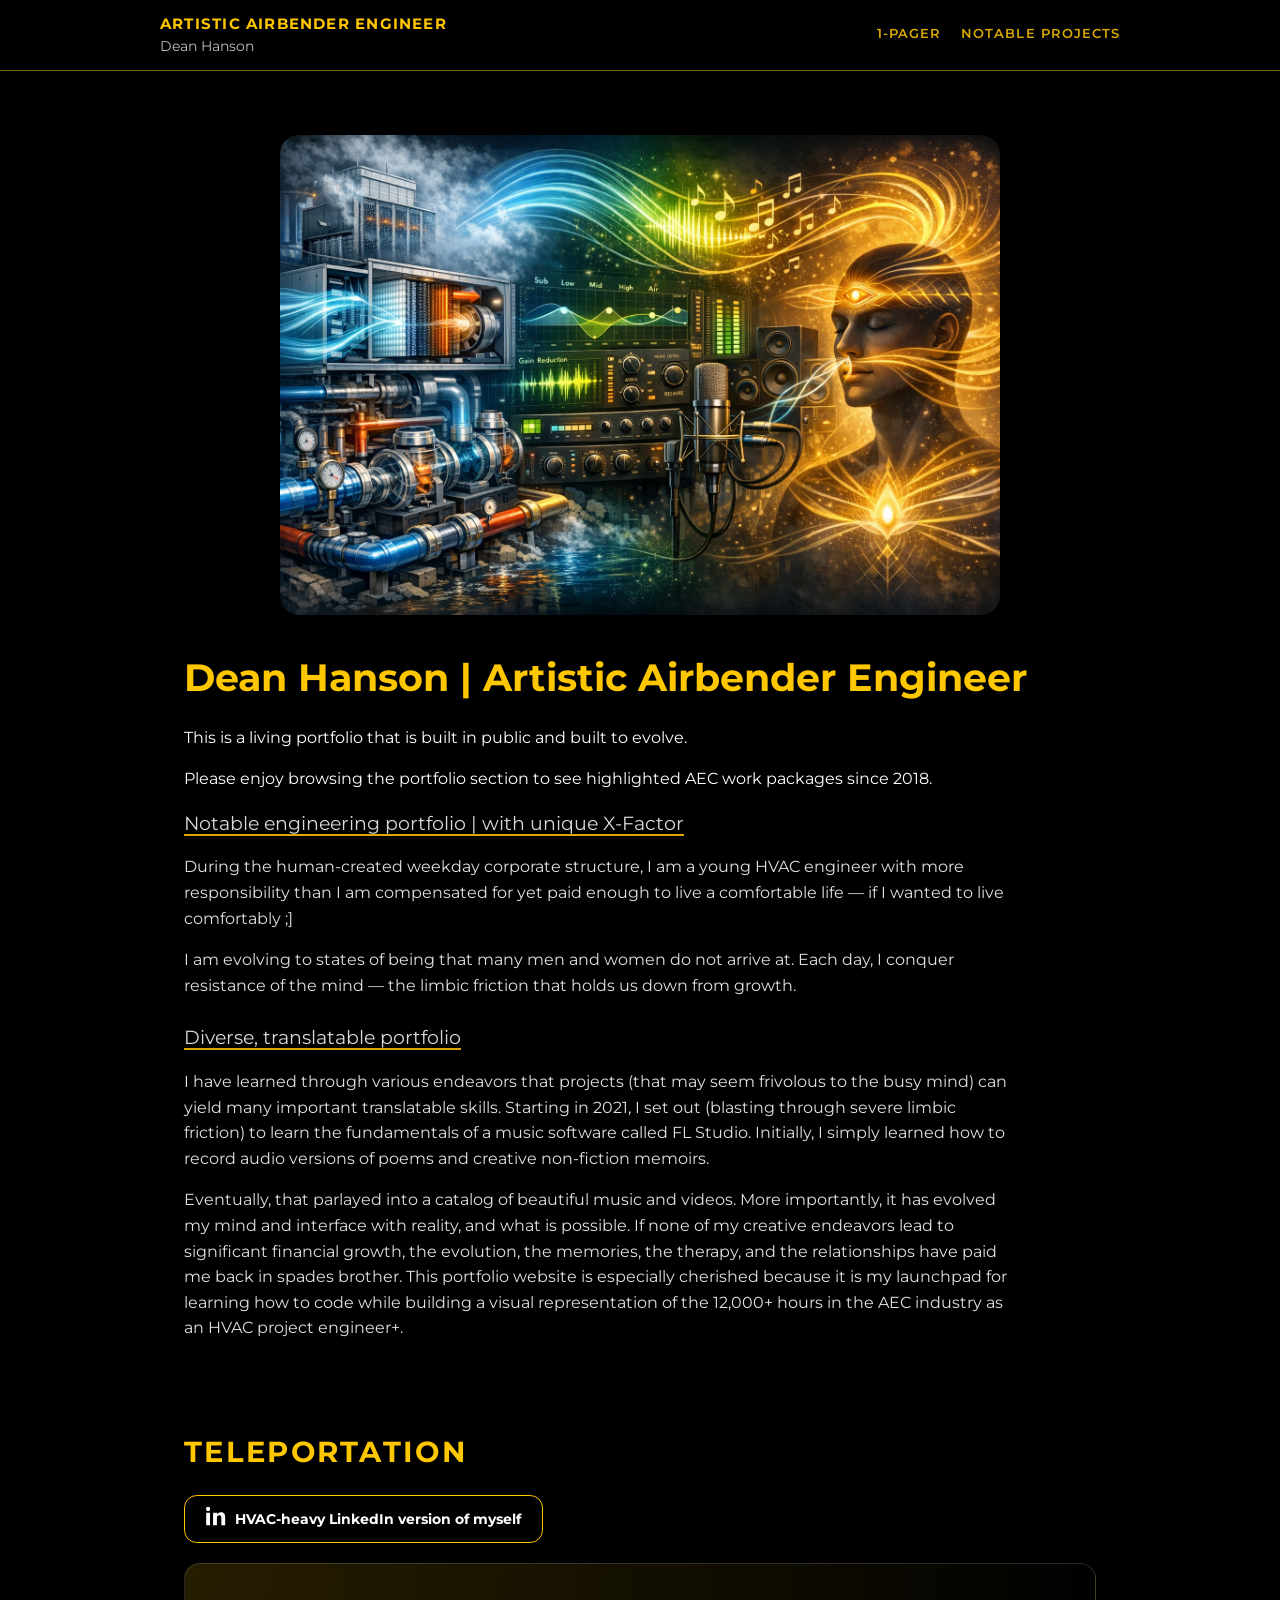
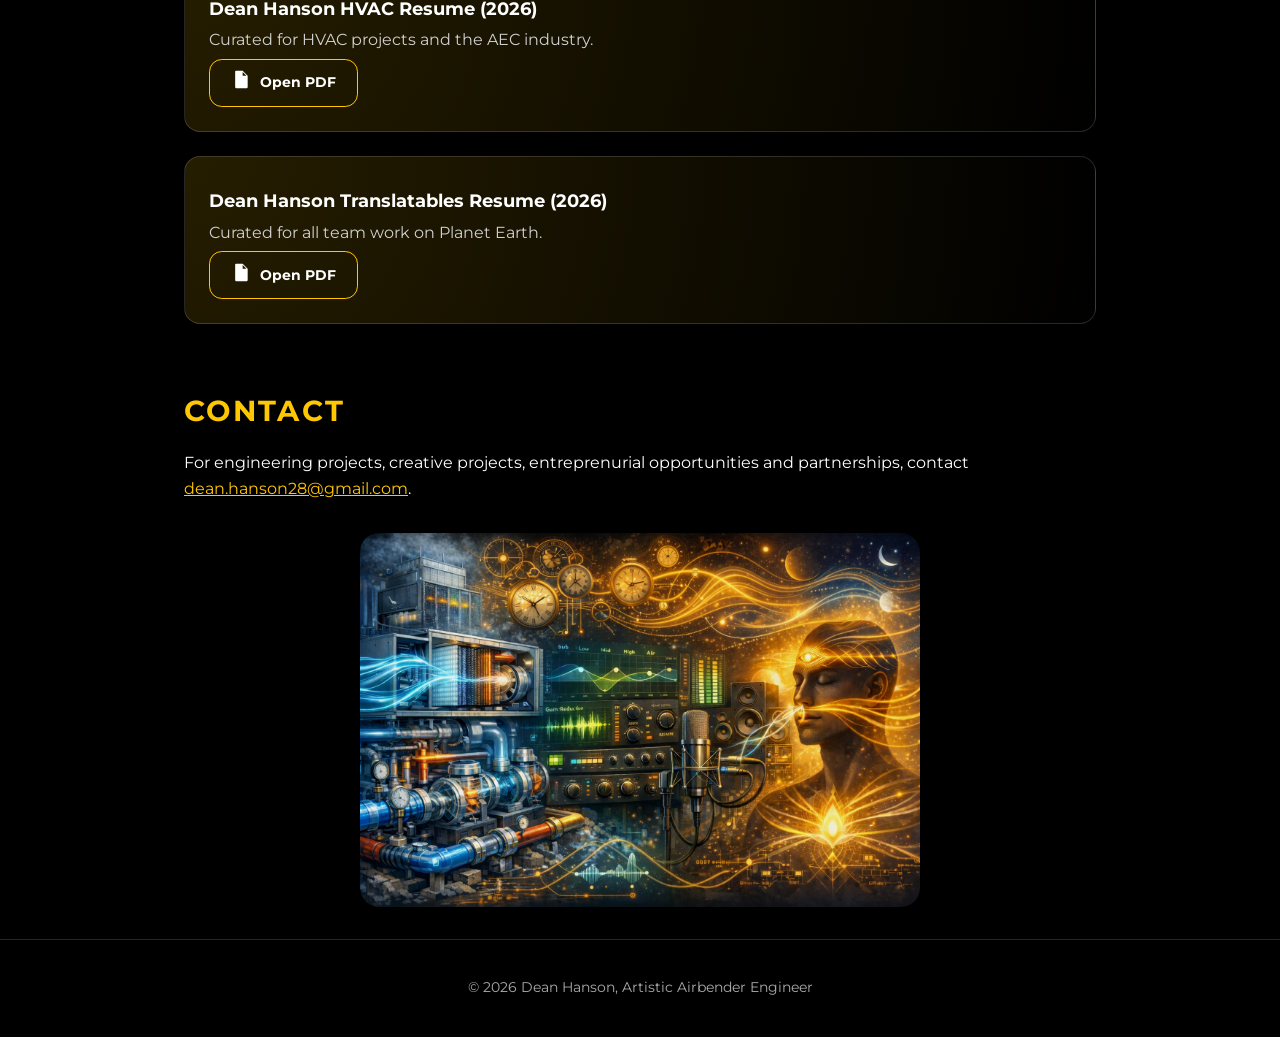
==== index.html @ f2208ef8 "Initial portfolio site commit" ====
<!DOCTYPE html>
<html lang="en">

<head>
  <meta charset="UTF-8" />
  <title>Artistic Airbender Engineer | Dean Hanson</title>
  <meta name="viewport" content="width=device-width, initial-scale=1.0" />
  <meta name="description" content="Artistic Airbender Engineer – Dean Hanson engineering portfolio." />

  <!-- Font: Montserrat -->
  <link rel="preconnect" href="https://fonts.googleapis.com" />
  <link rel="preconnect" href="https://fonts.gstatic.com" crossorigin />
  <link href="https://fonts.googleapis.com/css2?family=Montserrat:wght@300;400;500;600;700&display=swap"
    rel="stylesheet" />

  <link rel="stylesheet" href="styles.css" />

</head>

<body>

  <div class="scroll-progress">
    <div class="scroll-progress-bar"></div>
  </div>

  <!-- Sticky header + nav -->
  <header class="site-header" id="home">
    <div class="container header-inner">
      <div class="brand">
        <span class="brand-title">Artistic Airbender Engineer</span>
        <span class="brand-subtitle">Dean Hanson</span>
      </div>

      <nav class="site-nav" aria-label="Primary navigation">
        <a href="index.html" class="nav-link active">1-pager</a>
        <a href="projects.html" class="nav-link">Notable Projects</a>
      </nav>
    </div>
  </header>

  <main>
    <!-- Hero -->
    <section id="hero" class="section hero-section">
      <div class="container">

        <!-- Airbender hero image -->
        <div class="hero-image">
          <img src="assets/airbender.png" alt="HVAC Airbender visual" />
        </div>

        <h1 class="hero-title">Dean Hanson | Artistic Airbender Engineer</h1>

        <p>
          This is a living portfolio that is built in public and built to evolve.
        </p>

        <p>
          Please enjoy browsing the portfolio section to see highlighted AEC work packages since 2018.
        </p>

        <p class="hero-subtitle">
          <span class="underline-accent">Notable engineering portfolio | with unique X-Factor</span>
        </p>



        <div class="hero-text">

          <p>
            During the human-created weekday corporate structure, I am a young HVAC engineer with more responsibility
            than I am
            compensated for yet paid enough to live a comfortable life — if I wanted to live comfortably ;]
          </p>

          <p>
            I am evolving to states of being that many men and women do not arrive at. Each day, I conquer resistance of
            the mind
            — the limbic friction that holds us down from growth.
          </p>

        </div>

        <p class="hero-subtitle">
          <span class="underline-accent">Diverse, translatable portfolio</span>
        </p>

        <div class="hero-text">
          <p>
            I have learned through various endeavors that projects (that may seem frivolous to the busy mind) can yield
            many
            important translatable skills. Starting in 2021, I set out (blasting through severe limbic friction) to
            learn the
            fundamentals of a music software called FL Studio. Initially, I simply learned how to record audio versions
            of poems and creative non-fiction
            memoirs.
          </p>

          <p>
            Eventually, that parlayed into a catalog of beautiful music and videos. More importantly, it has evolved my
            mind and interface with reality, and what is possible.
            If none of my creative endeavors lead to significant financial growth, the evolution, the memories, the
            therapy, and the relationships have paid me back in spades brother.
            This portfolio website is especially cherished because it is my
            launchpad for learning how to code while building a visual representation of the 12,000+ hours in the AEC
            industry as
            an HVAC project engineer+.
          </p>


        </div>

      </div>
    </section>

    <!-- Teleportation (bon voyage) -->
    <section id="links" class="section">
      <div class="container">
        <h2 class="section-title">Teleportation</h2>
        <div class="section-body">
          <div class="icon-button-row">
            <a class="icon-button" href="https://www.linkedin.com/in/deanmhanson/" target="_blank"
              rel="noopener noreferrer">
              <span class="icon-svg" aria-hidden="true">
                <svg width="20" height="20" viewBox="0 0 24 24" fill="currentColor">
                  <path
                    d="M4.98 3.5C4.98 4.88 3.87 6 2.5 6C1.13 6 0 4.88 0 3.5C0 2.12 1.13 1 2.5 1C3.87 1 4.98 2.12 4.98 3.5ZM0.22 8H4.77V23H0.22V8ZM8.9 8H13.3V10.07H13.36C13.96 8.88 15.52 7.64 17.84 7.64C22.53 7.64 23 10.73 23 14.48V23H18.45V15.37C18.45 13.45 18.41 10.98 15.93 10.98C13.43 10.98 13.06 12.97 13.06 15.23V23H8.51V8H8.9Z" />
                </svg>
              </span>
              <span class="icon-button-label">HVAC-heavy LinkedIn version of myself</span>
            </a>
          </div>
        </div>
        <!-- Teleportation: Resume jump points -->
        <div class="portfolio-grid">
          <!-- 2026 HVAC resume -->
          <article class="portfolio-card">
            <h3 class="portfolio-title">Dean Hanson HVAC Resume (2026)</h3>
            <p class="portfolio-description">
              Curated for HVAC projects and the AEC industry.
            </p>
            <a class="icon-button" href="docs/2026-dean-hanson-hvac-resume.pdf" target="_blank"
              rel="noopener noreferrer">
              <span class="icon-svg" aria-hidden="true">
                <svg width="20" height="20" viewBox="0 0 24 24" fill="currentColor">
                  <path
                    d="M6 2H14L20 8V22C20 22.55 19.55 23 19 23H6C5.45 23 5 22.55 5 22V3C5 2.45 5.45 2 6 2ZM14 3.5V8H18.5L14 3.5ZM8 12H16V14H8V12ZM8 16H16V18H8V16Z" />
                </svg>
              </span>
              <span class="icon-button-label">Open PDF</span>
            </a>
          </article>

          <!-- Resume: Translatables -->
          <article class="portfolio-card">
            <h3 class="portfolio-title">Dean Hanson Translatables Resume (2026)</h3>
            <p class="portfolio-description">
              Curated for all team work on Planet Earth.
            </p>
            <a class="icon-button" href="docs/Translatables-resume-v2.pdf" target="_blank" rel="noopener noreferrer">
              <span class="icon-svg" aria-hidden="true">
                <svg width="20" height="20" viewBox="0 0 24 24" fill="currentColor">
                  <path
                    d="M6 2H14L20 8V22C20 22.55 19.55 23 19 23H6C5.45 23 5 22.55 5 22V3C5 2.45 5.45 2 6 2ZM14 3.5V8H18.5L14 3.5ZM8 12H16V14H8V12ZM8 16H16V18H8V16Z" />
                </svg>
              </span>
              <span class="icon-button-label">Open PDF</span>
            </a>
          </article>

        </div>
      </div>
    </section>


    <!-- Contact -->
    <section id="contact" class="section">
      <div class="container">
        <h2 class="section-title">Contact</h2>

        <div class="section-body">
          <p>
            For engineering projects, creative projects, entreprenurial opportunities and partnerships, contact
            <a href="mailto:dean.hanson28@gmail.com">dean.hanson28@gmail.com</a>.
          </p>
        </div>

        <!-- Airbender v2 image -->
        <div class="contact-image">
          <img src="assets/airbenderv2.png" alt="HVAC Airbender secondary visual" />
        </div>

      </div>
    </section>
  </main>

  <footer class="site-footer">
    <div class="container footer-inner">
      <p class="footer-text">&copy; <span id="year"></span> Dean Hanson, Artistic Airbender Engineer</p>
    </div>
  </footer>

  <script src="script.js"></script>
</body>

</html>
---- styles.css ----
/* Base styles + reset */
*,
*::before,
*::after {
  box-sizing: border-box;
}

html,
body {
  margin: 0;
  padding: 0;
}

body {
  font-family: "Montserrat", system-ui, -apple-system, BlinkMacSystemFont, sans-serif;
  background: #000000;
  color: #ffffff;
  line-height: 1.6;
}

/* Global link styling */
a {
  color: #ffc700;
  text-decoration: underline;
}

/* Layout container */
.container {
  width: 100%;
  max-width: 960px;
  margin: 0 auto;
  padding: 0 1.5rem;
}

/* Sections */
.section {
  padding: 2rem 0;
}

.section-title {
  margin: 0 0 1rem 0;
  color: #ffc700;
  font-size: 1.8rem;
  letter-spacing: 0.08em;
  text-transform: uppercase;
}

/* Header + nav */
.site-header {
  position: sticky;
  top: 0;
  z-index: 100;
  background: rgba(0, 0, 0, 0.95);
  border-bottom: 1px solid rgba(255, 199, 0, 0.5);
  backdrop-filter: blur(8px);
}

.header-inner {
  display: flex;
  align-items: center;
  justify-content: space-between;
  padding: 0.75rem 0;
}

.brand-title {
  display: block;
  font-weight: 700;
  color: #ffc700;
  letter-spacing: 0.08em;
  text-transform: uppercase;
  font-size: 0.95rem;
}

.brand-subtitle {
  display: block;
  font-size: 0.85rem;
  opacity: 0.75;
}

.site-nav {
  display: flex;
  gap: 1.25rem;
}

.nav-link {
  position: relative;
  text-decoration: none;
  color: #ffc700;
  opacity: 0.85;
  text-transform: uppercase;
  letter-spacing: 0.08em;
  padding-bottom: 0.2rem;
  font-size: 0.82rem;
  font-weight: 600;
}

.nav-link:hover {
  opacity: 1;
}

.nav-link::after {
  content: "";
  position: absolute;
  left: 0;
  bottom: 0;
  height: 2px;
  width: 0;
  background-color: #ffc700;
  transition: width 0.2s ease-out;
}

.nav-link:hover::after,
.nav-link.active::after {
  width: 100%;
}

/* Hero */
.hero-section {
  padding-top: 4rem;
  padding-bottom: 2rem;
}

.hero-text p {
  margin: 0 0 1rem 0;
}

.hero-text p:last-child {
  margin-bottom: 0;
}

/* Prevent wrapping for specific hero text line */
.hero-text-nowrap {
  white-space: nowrap;
}

/* Match actual skill colors */
.text-blue {
  color: #6ec6ff;
}

.text-gold {
  color: #ffc700;
}

/* Hero image (Airbender) */
.hero-image {
  display: flex;
  justify-content: center;
  margin-bottom: 2rem; /* space between image and name */
}

.hero-image img {
  width: 100%;
  max-width: 720px; /* controls how large it can get */
  height: auto;
  border-radius: 1.2rem;
  object-fit: cover;
}

.hero-title {
  font-size: 2.4rem;
  color: #ffc700;
  margin: 0 0 0.75rem 0;
}

.hero-subtitle {
  font-size: 1.2rem;
  opacity: 0.85;
  margin: 0 0 1rem 0;
}

.hero-text {
  max-width: 52rem;
  color: #e0e0e0;
  margin: 0 0 1.5rem 0;
}

.hero-cta {
  display: flex;
  gap: 1rem;
}

.hero-text p {
  margin: 0 0 1rem 0;
}

.hero-text p:last-child {
  margin-bottom: 0;
}

/* Underline accent for hero subtitles */
.underline-accent {
  text-decoration: underline;
  text-decoration-color: #ffc700;
  text-decoration-thickness: 2px;
  text-underline-offset: 4px;
}

/* Buttons */
.button.ghost-button {
  padding: 0.6rem 1.4rem;
  border-radius: 999px;
  background: transparent;
  border: 1px solid #ffffff;
  color: #ffffff;
  font-weight: 700;
  font-size: 0.9rem;
  text-decoration: none;
  transition: transform 0.2s ease-out, background-color 0.2s ease-out, color 0.2s ease-out;
}

.button.ghost-button:hover {
  background: #ffffff;
  color: #000000;
  transform: translateY(-1px);
}

/* Icon button row */
.icon-button-row {
  display: flex;
  flex-wrap: wrap;
  gap: 1rem;
  margin-top: 1.25rem;
}

.icon-button {
  display: inline-flex;
  align-items: center;
  gap: 0.6rem;
  padding: 0.6rem 1.3rem;
  border-radius: 0.8rem;
  border: 1px solid #ffc700;
  background: transparent;
  color: #ffffff;
  font-size: 0.9rem;
  font-weight: 700;
  text-decoration: none;
  transition: transform 0.2s ease-out, background-color 0.2s ease-out, color 0.2s ease-out;
}

.icon-button:hover {
  background-color: #ffc700;
  color: #000000;
  transform: translateY(-1px);
}

.icon-svg svg {
  fill: currentColor;
}

/* Portfolio layout */
.portfolio-grid {
  display: grid;
  grid-template-columns: 1fr;
  gap: 1.5rem;
}

.portfolio-card {
  border: 1px solid rgba(255, 255, 255, 0.15);
  padding: 1.5rem;
  border-radius: 1rem;
  background: radial-gradient(circle at top left, rgba(255, 199, 0, 0.15), rgba(0, 0, 0, 0.95));
}

.portfolio-title {
  margin: 0.35rem 0 0.25rem 0;
  font-size: 1.15rem;
}

.project-meta {
  font-size: 0.85rem;
  opacity: 0.7;
  margin: 0 0 0.75rem 0;
}

.portfolio-description {
  color: #d0d0d0;
  margin: 0 0 0.35rem 0;
}

/* Project assets (tight)
   Alignment fix: use a 3-column grid so L3Harris aligns with SpaceX
   Columns: [left wide image] [center logo] [right wide image]
*/
.project-assets {
  display: grid;
  grid-template-columns: 1fr auto 1fr;
  align-items: center;
  gap: 0.6rem;
  margin-bottom: 0.35rem;
}

.project-asset {
  display: block;
}

/* Taller wide images (applies to SpaceX cape + Florida + L3Harris cape) */
.project-asset-wide {
  width: 100%;
  max-width: 300px;
  aspect-ratio: 16 / 16; /* taller than 16/9 */
  object-fit: cover;
  border-radius: 0.8rem;
  justify-self: start; /* ensures left image anchors left column */
}

/* Center logos: always sit in the middle column */
.project-asset-logo {
  grid-column: 2; /* forces logo into center column for ALL project cards */
  width: 140px;
  height: auto;
  object-fit: contain;
  border-radius: 0.5rem;
  filter: brightness(0) invert(1);
  justify-self: center;
}

/* BRPH logo: always sits in the right column */
.project-asset-brph {
  grid-column: 3;
  width: 280px; /* doubled size */
  height: auto;
  object-fit: contain;
  justify-self: start; /* moves it left within the right column */
  margin-left: -1rem; /* nudges it a little closer to center */
  filter: none;
  background: transparent;
}

/* Lockheed-specific image override */
.lockheed-photo {
  width: 220px;
  height: auto;
  object-fit: contain;
  justify-self: center;
  align-self: center;
  border-radius: 0.5rem;
}

/* Optional: if you ever add a right-wide image, it will naturally sit in column 3
   but if it appears before the logo in HTML for some reason, this keeps it right-aligned.
*/
.project-assets img.project-asset-wide:last-child {
  justify-self: end;
}

/* Expand button (under description) */
.expand-toggle {
  margin-top: 0.4rem;
  padding: 0.45rem 0.9rem;
  border-radius: 0.8rem;
  border: 1px solid #ffc700;
  background: transparent;
  color: #ffffff;
  font-weight: 800;
  cursor: pointer;
  transition: transform 0.2s ease-out, background-color 0.2s ease-out, color 0.2s ease-out;
}

.expand-toggle:hover {
  background: #ffc700;
  color: #000000;
  transform: translateY(-1px);
}

/* Bullet list collapse/expand */
.project-work-list {
  margin: 0.6rem 0 0;
  padding-left: 1.2rem;
  overflow: hidden;
  max-height: 0; /* show ZERO bullets until expanded */
  transition: max-height 0.45s ease;
}

.expandable.is-expanded .project-work-list {
  max-height: 1000px; /* expanded */
}

/* Skill colors driven by JS classes */
.skill-tech {
  color: #6ec6ff;
}

.skill-nontech {
  color: #ffc700;
}

/* Micro animation: staggered reveal on expand
   - JS temporarily adds .reveal-mode to the UL
   - then adds .reveal to each LI, one by one
*/
.project-work-list.reveal-mode li {
  opacity: 0;
  transform: translateY(10px);
  transition: opacity 0.35s ease, transform 0.35s ease;
}

.project-work-list.reveal-mode li.reveal {
  opacity: 1;
  transform: translateY(0);
}

/* Footer */
.site-footer {
  border-top: 1px solid rgba(255, 255, 255, 0.15);
  padding: 1.5rem 0;
}

.footer-inner {
  display: flex;
  justify-content: center;
}

.footer-text {
  color: #aaaaaa;
  font-size: 0.85rem;
}

/* Teleportation resume grid spacing */
#links .portfolio-grid {
  margin-top: 1.25rem;
}


/* Contact section image (Airbender v2) */
.contact-image {
  display: flex;
  justify-content: center;
  margin-top: 2rem; /* space above image */
}

.contact-image img {
  width: 100%;
  max-width: 560px; /* slightly smaller than hero image */
  height: auto;
  border-radius: 1.2rem;
  object-fit: cover;
  opacity: 0.95; /* subtle softness */
}

/* Scroll progress bar container */
.scroll-progress {
  position: fixed;
  top: 0;
  left: 0;
  width: 100%;
  height: 4px;
  background: transparent;
  z-index: 9999;
}

/* The actual moving bar */
.scroll-progress-bar {
  height: 100%;
  width: 0%;
  background: #ffc700;
  transition: width 0.1s ease-out;
}
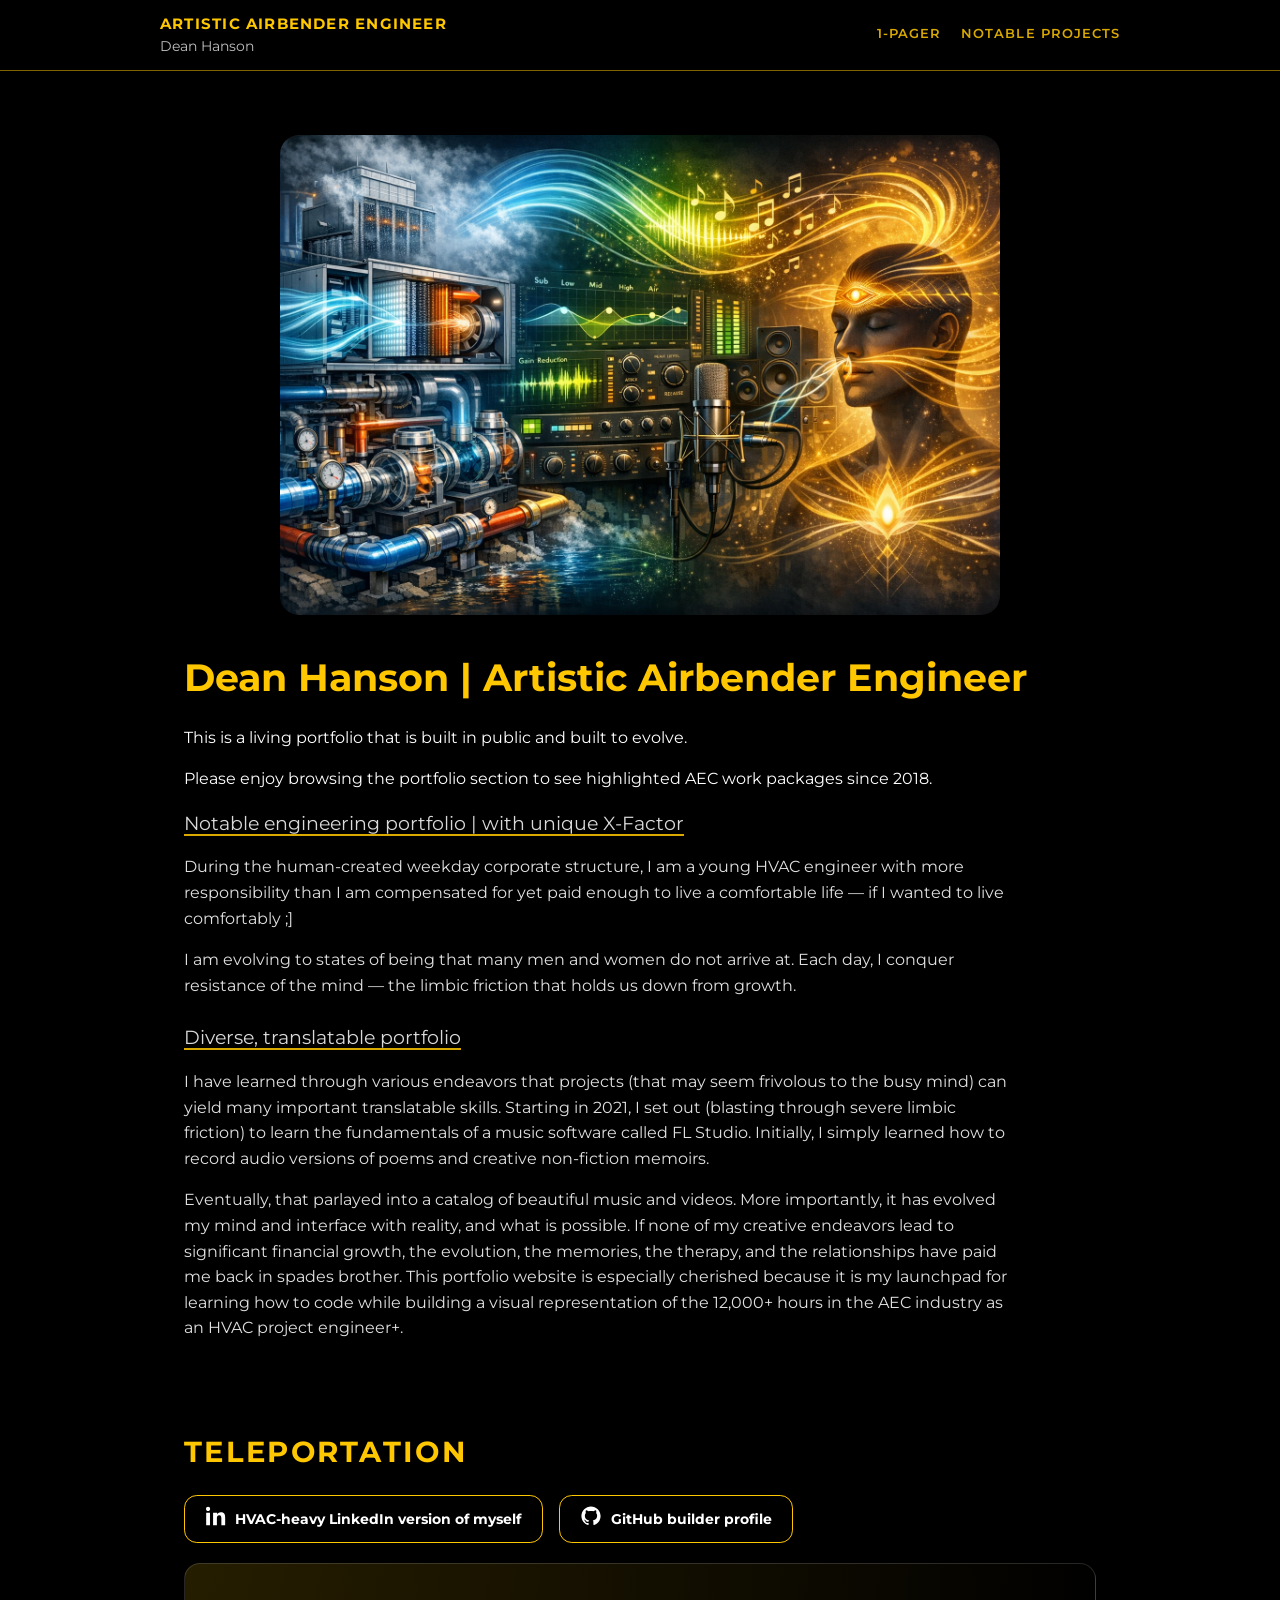
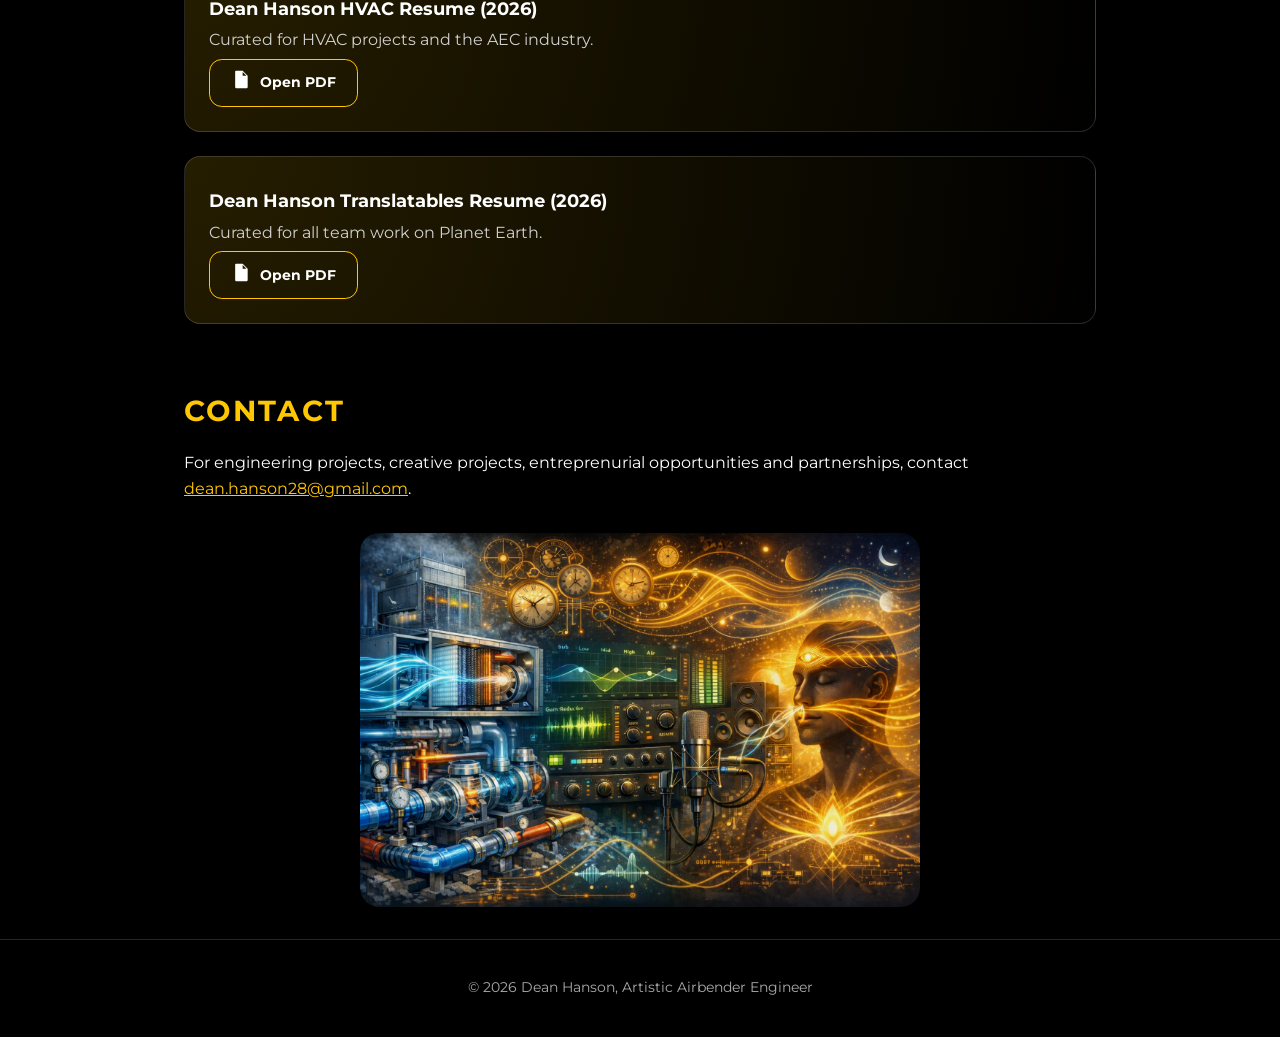
==== commit 659f037f: "Add GitHub button and improve mobile layout" ====
--- a/index.html
+++ b/index.html
@@ -127,6 +127,16 @@
                 </svg>
               </span>
               <span class="icon-button-label">HVAC-heavy LinkedIn version of myself</span>
+              <a class="icon-button" href="https://github.com/artairbendereng" target="_blank"
+                rel="noopener noreferrer">
+                <span class="icon-svg" aria-hidden="true">
+                  <svg width="20" height="20" viewBox="0 0 24 24" fill="currentColor">
+                    <path
+                      d="M12 0.5C5.65 0.5 0.5 5.65 0.5 12C0.5 17.08 3.79 21.38 8.36 22.9C8.94 23.01 9.15 22.65 9.15 22.34C9.15 22.07 9.14 21.35 9.13 20.4C5.93 21.1 5.25 18.86 5.25 18.86C4.73 17.53 3.97 17.17 3.97 17.17C2.93 16.46 4.05 16.47 4.05 16.47C5.2 16.55 5.81 17.65 5.81 17.65C6.84 19.41 8.5 18.9 9.16 18.61C9.27 17.86 9.56 17.35 9.89 17.06C7.33 16.77 4.64 15.78 4.64 11.36C4.64 10.1 5.09 9.07 5.82 8.26C5.7 7.97 5.31 6.8 5.93 5.21C5.93 5.21 6.89 4.9 9.1 6.39C10.02 6.13 11 6 12 6C13 6 13.98 6.13 14.9 6.39C17.1 4.9 18.07 5.21 18.07 5.21C18.69 6.8 18.3 7.97 18.18 8.26C18.91 9.07 19.36 10.1 19.36 11.36C19.36 15.79 16.66 16.77 14.1 17.06C14.51 17.41 14.88 18.11 14.88 19.18C14.88 20.71 14.87 21.94 14.87 22.34C14.87 22.65 15.08 23.02 15.67 22.9C20.23 21.37 23.5 17.08 23.5 12C23.5 5.65 18.35 0.5 12 0.5Z" />
+                  </svg>
+                </span>
+                <span class="icon-button-label">GitHub builder profile</span>
+              </a>
             </a>
           </div>
         </div>
--- a/styles.css
+++ b/styles.css
@@ -455,4 +455,121 @@
   width: 0%;
   background: #ffc700;
   transition: width 0.1s ease-out;
+}
+
+/* Mobile UX polish */
+@media (max-width: 768px) {
+  .container {
+    padding: 0 1rem;
+  }
+
+  .header-inner {
+    flex-direction: column;
+    align-items: flex-start;
+    gap: 0.75rem;
+  }
+
+  .site-nav {
+    width: 100%;
+    flex-wrap: wrap;
+    gap: 0.75rem;
+  }
+
+  .nav-link {
+    font-size: 0.76rem;
+  }
+
+  .hero-section {
+    padding-top: 2.25rem;
+    padding-bottom: 1.5rem;
+  }
+
+  .hero-image {
+    margin-bottom: 1.25rem;
+  }
+
+  .hero-title {
+    font-size: clamp(1.85rem, 9vw, 2.35rem);
+    line-height: 1.1;
+  }
+
+  .hero-subtitle {
+    font-size: 1rem;
+  }
+
+  .hero-text {
+    font-size: 0.95rem;
+  }
+
+  .hero-text-nowrap {
+    white-space: normal;
+  }
+
+  .hero-cta,
+  .icon-button-row {
+    flex-direction: column;
+    align-items: stretch;
+  }
+
+  .button.ghost-button,
+  .icon-button,
+  .expand-toggle {
+    width: 100%;
+    justify-content: center;
+    text-align: center;
+  }
+
+  .section {
+    padding: 1.5rem 0;
+  }
+
+  .section-title {
+    font-size: 1.35rem;
+    line-height: 1.2;
+  }
+
+  .portfolio-card {
+    padding: 1.1rem;
+  }
+
+  .portfolio-title {
+    font-size: 1.05rem;
+    line-height: 1.3;
+  }
+
+  .portfolio-description {
+    font-size: 0.95rem;
+  }
+
+  .project-assets {
+    grid-template-columns: 1fr;
+    justify-items: center;
+    gap: 0.85rem;
+  }
+
+  .project-asset-wide,
+  .project-asset-logo,
+  .project-asset-brph,
+  .lockheed-photo {
+    grid-column: auto;
+    justify-self: center;
+    max-width: 100%;
+    margin-left: 0;
+  }
+
+  .project-asset-logo {
+    width: 120px;
+  }
+
+  .project-asset-brph {
+    width: 220px;
+  }
+
+  .contact-image {
+    margin-top: 1.25rem;
+  }
+
+  .footer-text {
+    text-align: center;
+  }
 }
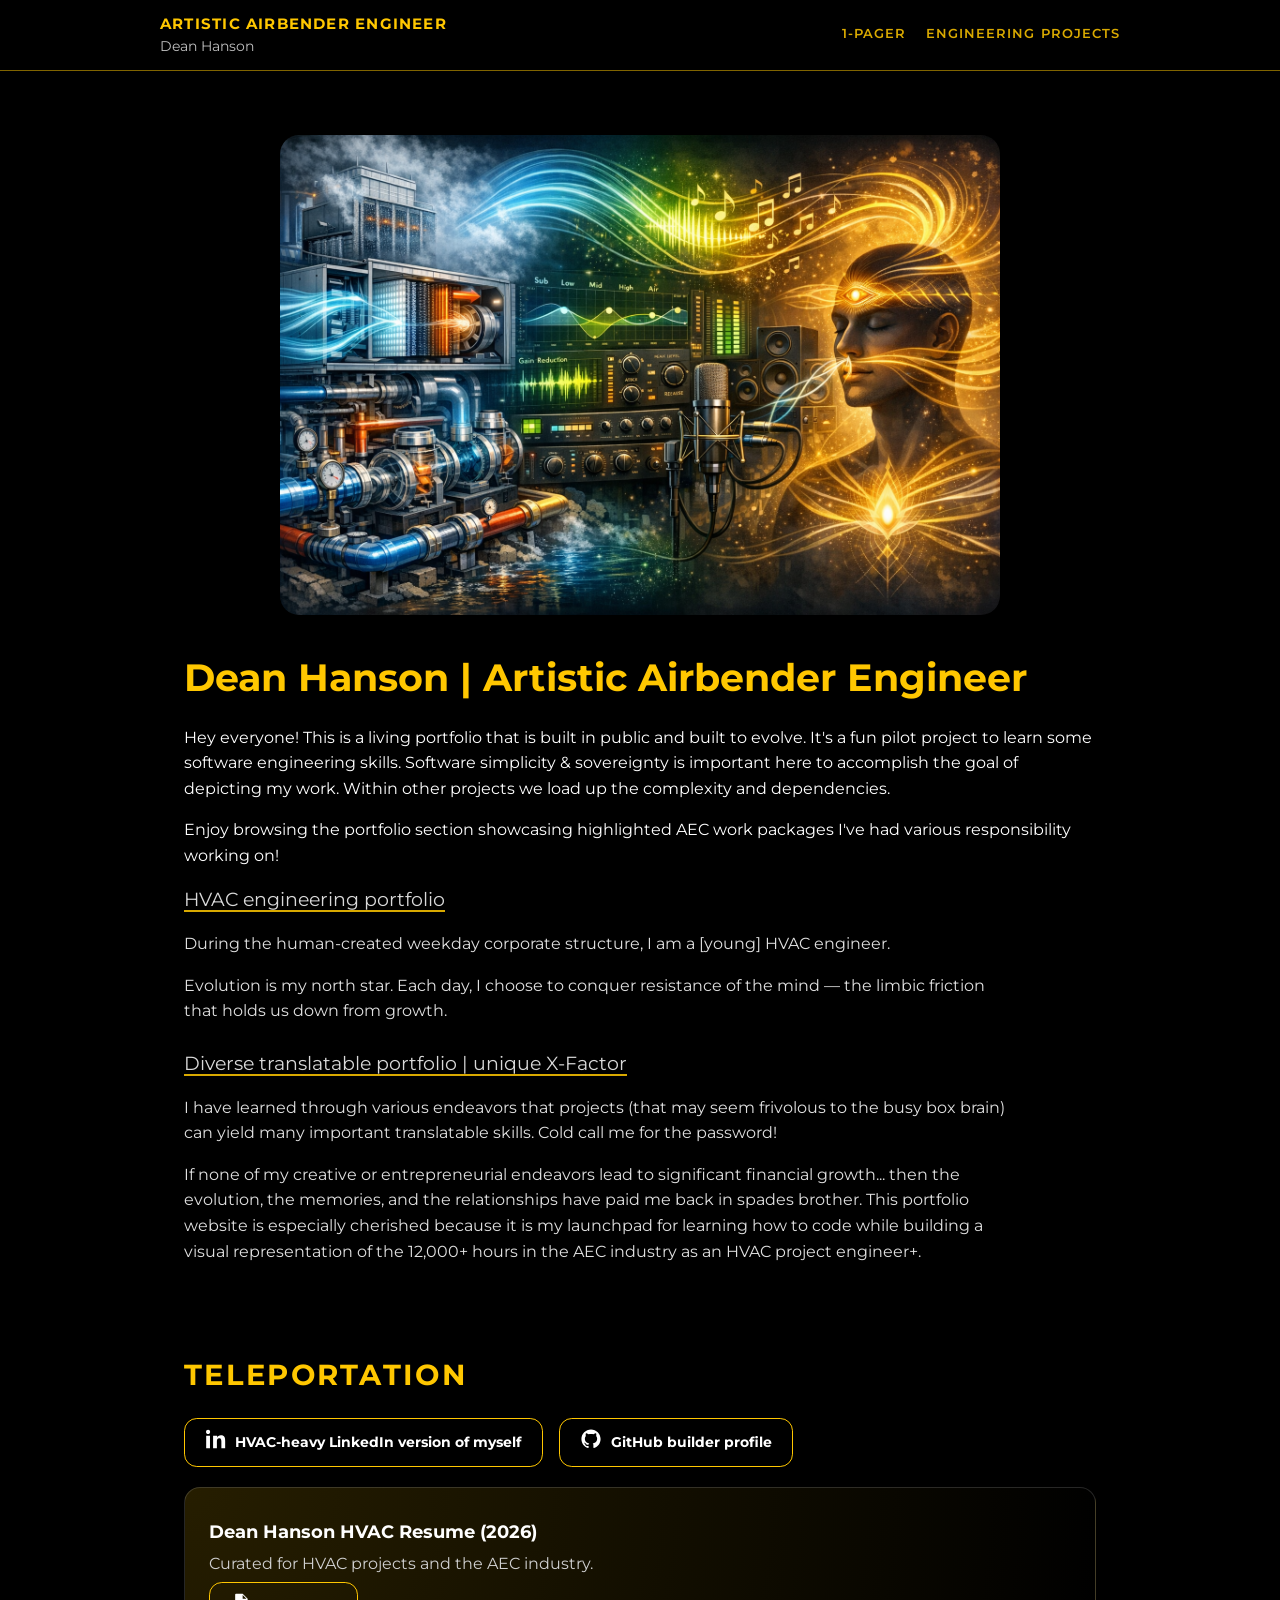
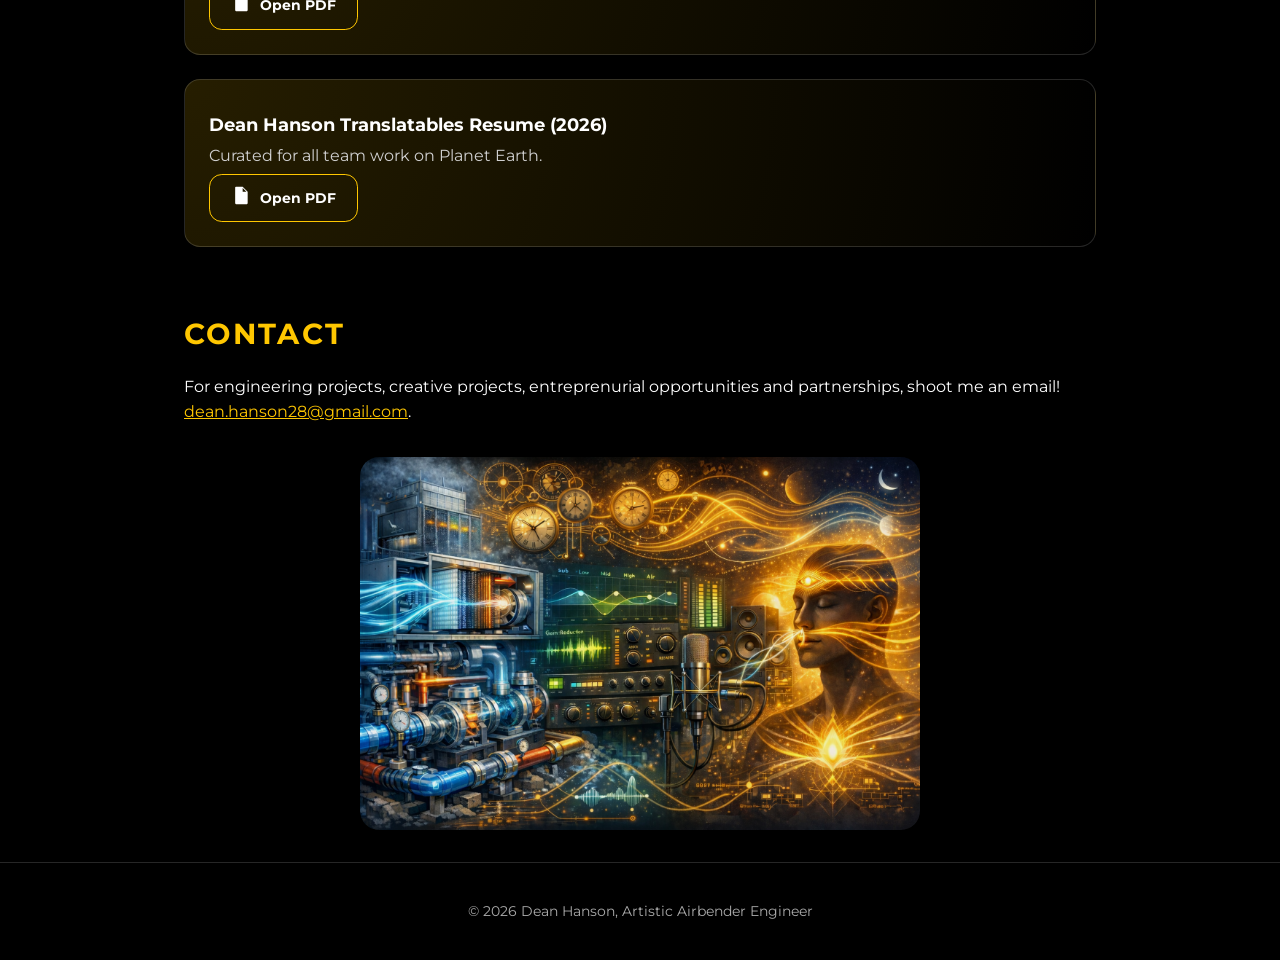
==== commit 130ed63a: "password added and minor updates" ====
--- a/index.html
+++ b/index.html
@@ -33,7 +33,7 @@
 
       <nav class="site-nav" aria-label="Primary navigation">
         <a href="index.html" class="nav-link active">1-pager</a>
-        <a href="projects.html" class="nav-link">Notable Projects</a>
+        <a href="projects.html" class="nav-link">Engineering Projects</a>
       </nav>
     </div>
   </header>
@@ -51,15 +51,19 @@
         <h1 class="hero-title">Dean Hanson | Artistic Airbender Engineer</h1>
 
         <p>
-          This is a living portfolio that is built in public and built to evolve.
+          Hey everyone! This is a living portfolio that is built in public and built to evolve. It's a fun pilot project
+          to learn some software engineering skills.
+          Software simplicity & sovereignty is important here to accomplish the goal of depicting my work. Within other
+          projects we load up the complexity and dependencies.
         </p>
 
         <p>
-          Please enjoy browsing the portfolio section to see highlighted AEC work packages since 2018.
+          Enjoy browsing the portfolio section showcasing highlighted AEC work packages I've had various responsibility
+          working on!
         </p>
 
         <p class="hero-subtitle">
-          <span class="underline-accent">Notable engineering portfolio | with unique X-Factor</span>
+          <span class="underline-accent">HVAC engineering portfolio</span>
         </p>
 
 
@@ -67,39 +71,31 @@
         <div class="hero-text">
 
           <p>
-            During the human-created weekday corporate structure, I am a young HVAC engineer with more responsibility
-            than I am
-            compensated for yet paid enough to live a comfortable life — if I wanted to live comfortably ;]
-          </p>
-
-          <p>
-            I am evolving to states of being that many men and women do not arrive at. Each day, I conquer resistance of
-            the mind
+            During the human-created weekday corporate structure, I am a [young] HVAC engineer.
+          </p>
+
+          <p>
+            Evolution is my north star. Each day, I choose to conquer resistance of the mind
             — the limbic friction that holds us down from growth.
           </p>
 
         </div>
 
         <p class="hero-subtitle">
-          <span class="underline-accent">Diverse, translatable portfolio</span>
+          <span class="underline-accent">Diverse translatable portfolio | unique X-Factor</span>
         </p>
 
         <div class="hero-text">
           <p>
-            I have learned through various endeavors that projects (that may seem frivolous to the busy mind) can yield
+            I have learned through various endeavors that projects (that may seem frivolous to the busy box brain) can
+            yield
             many
-            important translatable skills. Starting in 2021, I set out (blasting through severe limbic friction) to
-            learn the
-            fundamentals of a music software called FL Studio. Initially, I simply learned how to record audio versions
-            of poems and creative non-fiction
-            memoirs.
-          </p>
-
-          <p>
-            Eventually, that parlayed into a catalog of beautiful music and videos. More importantly, it has evolved my
-            mind and interface with reality, and what is possible.
-            If none of my creative endeavors lead to significant financial growth, the evolution, the memories, the
-            therapy, and the relationships have paid me back in spades brother.
+            important translatable skills. Cold call me for the password!
+          </p>
+
+          <p>
+            If none of my creative or entrepreneurial endeavors lead to significant financial growth... then the evolution, the memories,
+            and the relationships have paid me back in spades brother.
             This portfolio website is especially cherished because it is my
             launchpad for learning how to code while building a visual representation of the 12,000+ hours in the AEC
             industry as
@@ -166,7 +162,10 @@
             <p class="portfolio-description">
               Curated for all team work on Planet Earth.
             </p>
-            <a class="icon-button" href="docs/Translatables-resume-v2.pdf" target="_blank" rel="noopener noreferrer">
+            <!-- Soft password gate for the Translatables resume -->
+            <a class="icon-button" href="docs/2026-dean-hanson-translatables-resume.pdf" target="_blank"
+              rel="noopener noreferrer" onclick="return unlockTranslatablesResume();">
+
               <span class="icon-svg" aria-hidden="true">
                 <svg width="20" height="20" viewBox="0 0 24 24" fill="currentColor">
                   <path
@@ -189,7 +188,7 @@
 
         <div class="section-body">
           <p>
-            For engineering projects, creative projects, entreprenurial opportunities and partnerships, contact
+            For engineering projects, creative projects, entreprenurial opportunities and partnerships, shoot me an email!
             <a href="mailto:dean.hanson28@gmail.com">dean.hanson28@gmail.com</a>.
           </p>
         </div>
